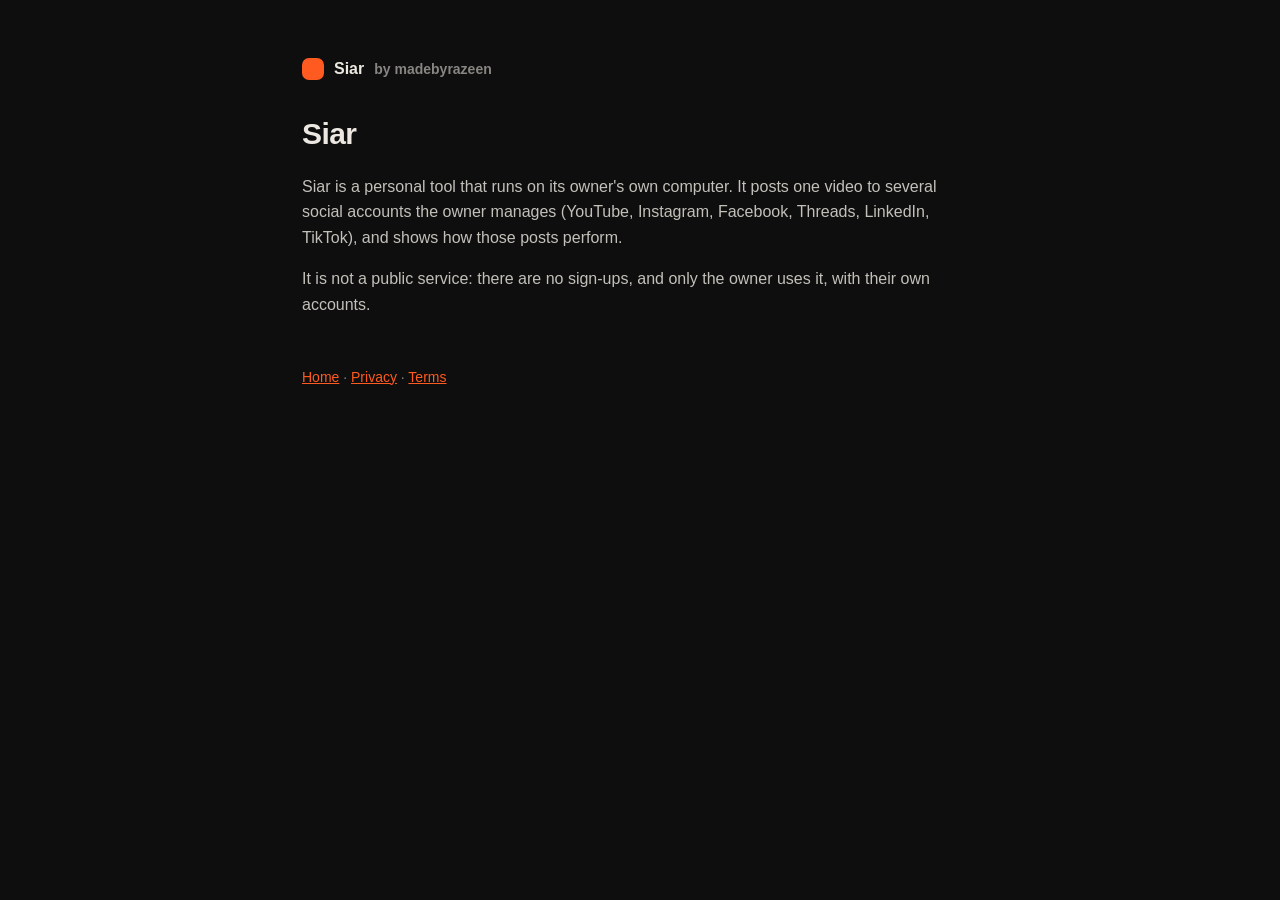
==== index.html @ 1f88be2e "Siar pages: privacy, terms, sign-in return page Co-Authored-By: Claude Opus 5.5 <noreply@anthropic.c" ====
<!doctype html>
<html lang="en">
<head>
<meta charset="utf-8">
<meta name="viewport" content="width=device-width, initial-scale=1">
<meta name="referrer" content="no-referrer">
<title>Home · Siar</title>
<link rel="stylesheet" href="style.css">
</head>
<body>
<main>
<div class="brand"><span class="dot"></span>Siar <span class="muted">by madebyrazeen</span></div>
<h1>Siar</h1>
<p>Siar is a personal tool that runs on its owner's own computer. It posts one video to several social accounts the owner manages (YouTube, Instagram, Facebook, Threads, LinkedIn, TikTok), and shows how those posts perform.</p>
<p>It is not a public service: there are no sign-ups, and only the owner uses it, with their own accounts.</p>
<footer class="muted"><a href="./">Home</a> · <a href="privacy.html">Privacy</a> · <a href="terms.html">Terms</a></footer>
</main>
</body>
</html>
---- style.css ----
:root { color-scheme: dark; }
* { box-sizing: border-box; }
body { margin: 0; background: #0E0E0E; color: #ECE8E1; font: 16px/1.6 -apple-system, BlinkMacSystemFont, "Segoe UI", Inter, Roboto, sans-serif; }
main { max-width: 720px; margin: 0 auto; padding: 56px 22px 80px; }
h1 { font-size: 30px; letter-spacing: -0.02em; margin: 0 0 6px; }
h2 { font-size: 18px; margin: 30px 0 8px; }
p, li { color: rgb(236 232 225 / 0.82); }
a { color: #FF5A1F; }
.muted { color: rgb(236 232 225 / 0.55); font-size: 14px; }
.card { background: #1a1918; border: 1px solid rgb(236 232 225 / 0.09); border-radius: 18px; padding: 20px; margin: 22px 0; }
.brand { display: flex; align-items: center; gap: 10px; font-weight: 600; margin-bottom: 28px; }
.dot { width: 22px; height: 22px; border-radius: 7px; background: #FF5A1F; }
textarea { width: 100%; min-height: 110px; background: #242321; color: #ECE8E1; border: 1px solid rgb(236 232 225 / 0.16); border-radius: 12px; padding: 12px; font: 13px/1.5 ui-monospace, SFMono-Regular, Menlo, monospace; word-break: break-all; resize: vertical; }
button { margin-top: 12px; background: #FF5A1F; color: #0E0E0E; border: 0; border-radius: 999px; padding: 10px 22px; font-weight: 600; font-size: 15px; cursor: pointer; }
footer { margin-top: 48px; }
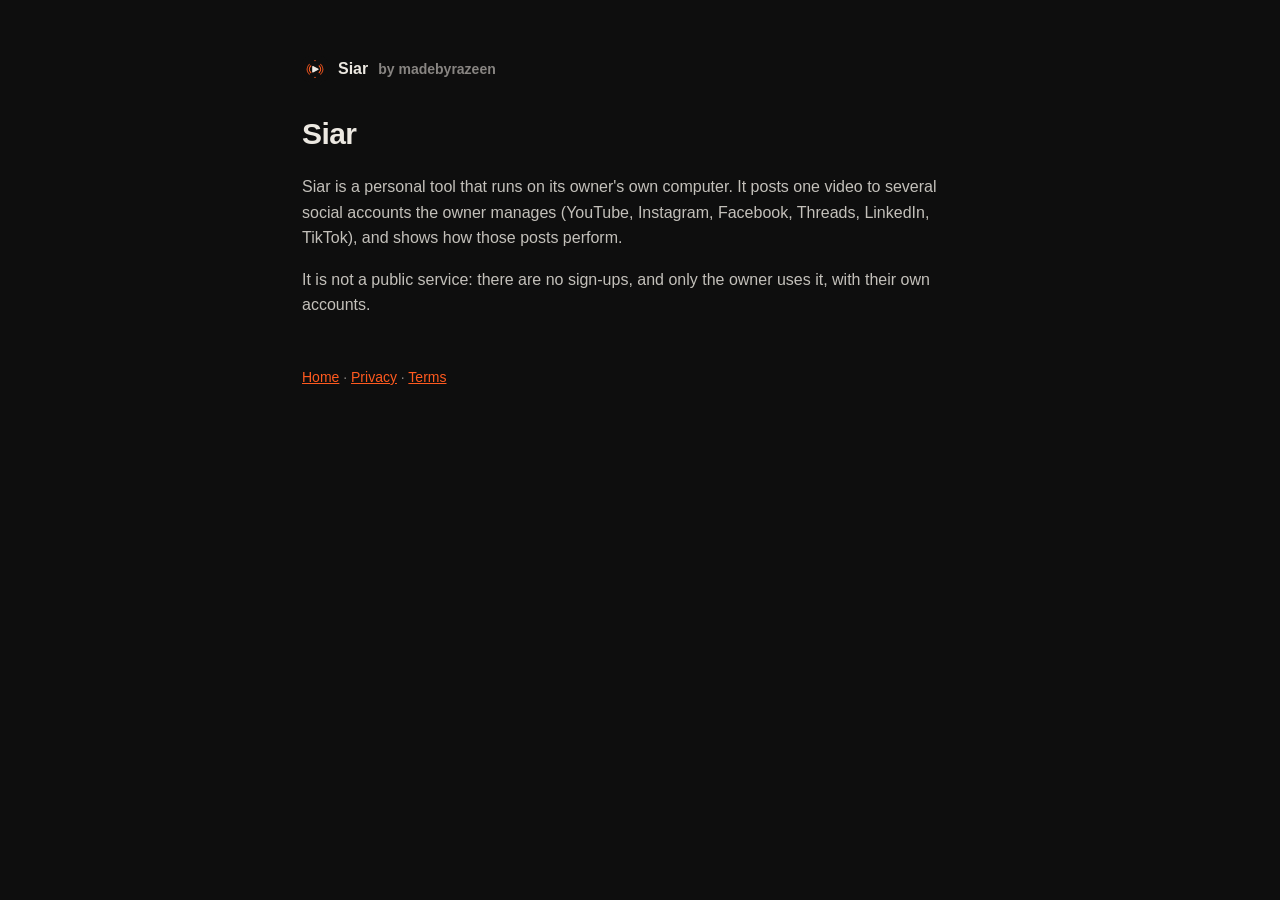
==== commit 381feb59: "Use the Siar logo; point contact to siar-pages Co-Authored-By: Claude Opus 5.5 <noreply@anthropic.co" ====
--- a/index.html
+++ b/index.html
@@ -6,10 +6,11 @@
 <meta name="referrer" content="no-referrer">
 <title>Home · Siar</title>
 <link rel="stylesheet" href="style.css">
+<link rel="icon" href="icon.svg">
 </head>
 <body>
 <main>
-<div class="brand"><span class="dot"></span>Siar <span class="muted">by madebyrazeen</span></div>
+<div class="brand"><img src="icon.svg" alt="" width="26" height="26" style="border-radius:7px">Siar <span class="muted">by madebyrazeen</span></div>
 <h1>Siar</h1>
 <p>Siar is a personal tool that runs on its owner's own computer. It posts one video to several social accounts the owner manages (YouTube, Instagram, Facebook, Threads, LinkedIn, TikTok), and shows how those posts perform.</p>
 <p>It is not a public service: there are no sign-ups, and only the owner uses it, with their own accounts.</p>
